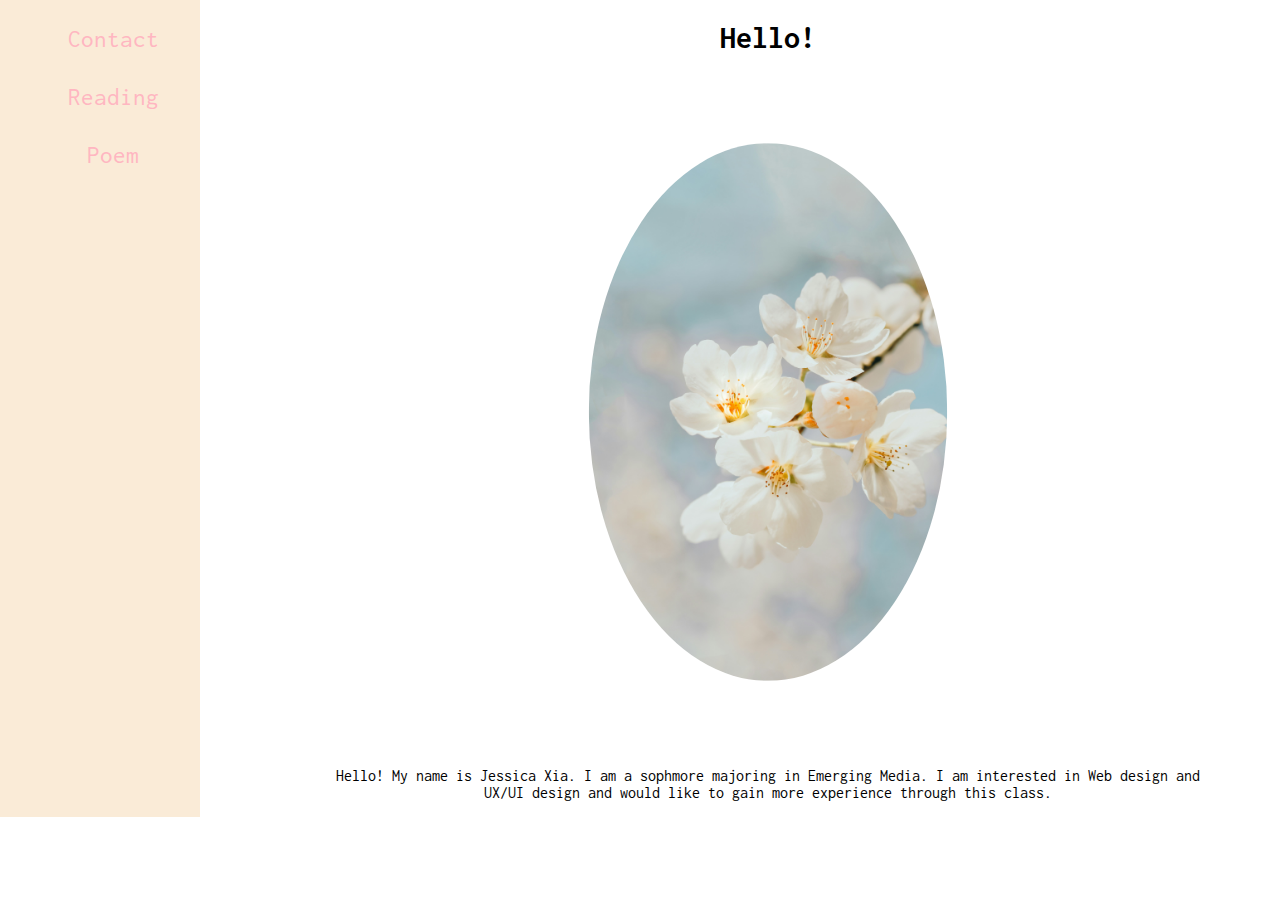
==== index.html @ 6eded2b3 "Add files via upload" ====
<!doctype html>
<html>
	<head>
		<meta charset="utf-8">
		<title>My Website</title>
    	<link href="../CSS/webpage_1.css" rel="stylesheet" type="text/css">
		<link rel="stylesheet" href="https://fonts.googleapis.com/css?family=Inconsolata">
		<meta name="viewport" content="width=device-width, initial-scale=1">
	</head>

	<body>
		<div class="grid">
			<div class="sidenav">
				<a href="myContactPage.html">Contact</a>
				<a href="webpage_2.html">Reading</a>
				<a href="poem.html">Poem</a>
			</div>

			<div id ="mobileNav">
			  <div class="mobileNavBar">
				  <div id="hamburgerDiv">
					  <button id="hamburgerBtn" onclick="myDropdownFunction()">&#9776;</button>
				  </div>

				  <div>
					<a href="myContactPage.html" class="theLinks">Contact</a>
					<a href="webpage_2.html" class="theLinks">Reading</a>
					<a href="poem.html" class="theLinks">Poem</a>
				  </div>

			  </div>
			</div>
			
			<div>
				<h1>Hello!</h1>
				<img width="50%" src="../j-lee-yRXuXvy4sQ4-unsplash.jpg" alt="image of white flowers">

				<!--This is a basic introduction of myself-->
				<p>Hello! My name is Jessica Xia. I am a sophmore majoring in Emerging Media. I am interested in Web design and UX/UI design and would like to gain more experience through this class.
				</p>
				
			</div>

		</div>
	</body>
</html>

<script>
   function myDropdownFunction() {
      var linksDiv = document.getElementById("theLinks");
      if (linksDiv.style.display === "block") {
        linksDiv.style.display = "none";
      }
		else {
        linksDiv.style.display = "block";
      }
    }
</script>
---- CSS/webpage_1.css ----
@charset "utf-8";
/* CSS Document */

.grid {
	display: grid;
	grid-template-columns: 25% 70%;
}

body{
	background-color: white;
	text-align: center;
	font-family: "Inconsolata",sans-serif;
	margin: 0px;
}

img{
	border-radius: 50%;
	transform: scale(0.8);
}

.sidenav {
  width: 200px;
  float: left;
  top: 0;
  left: 0;
  background-color: antiquewhite;
  overflow-x: hidden;
}

.sidenav a {
  padding: 6px 6px 6px 32px;
  text-decoration: none;
  font-size: 25px;
  color: lightpink;
  display: block;
  margin: 20px;
}

.sidenav a:hover {
  text-decoration: underline;
}

#hamburgerDiv {
    align-self: center;
	background-color: white;
    }

#hamburgerBtn {
	background-color: white;
	font-size: 32px;
	border: 1px;
    }

.theLinks {
	background-color: white;
	display: none;
	color: lightpink;
	text-align: center;
	text-decoration: none;
    }

.theLinks a {
	display: block;
	color: lightpink;
    }

.theLinks:hover {
	text-decoration: underline;
	}

#mobileNav {
	display: none;
	}

.mobileNavBar {
	background-color: white;
	position: relative;
	border: 1px;
	height: 50px;
	display: flex;
	justify-content: center;
    }

.mobileNavBar a { 
	display: block;
}
	
@media only screen and (max-width: 768px) {
	#mobileNav {
		display: block;
		}
	img {
		float: right;
		}
	.sidenav {
		display: none;
	}
	body {
		margin-left: auto;
	}
	p {
    padding: 20px;
	}
	
}
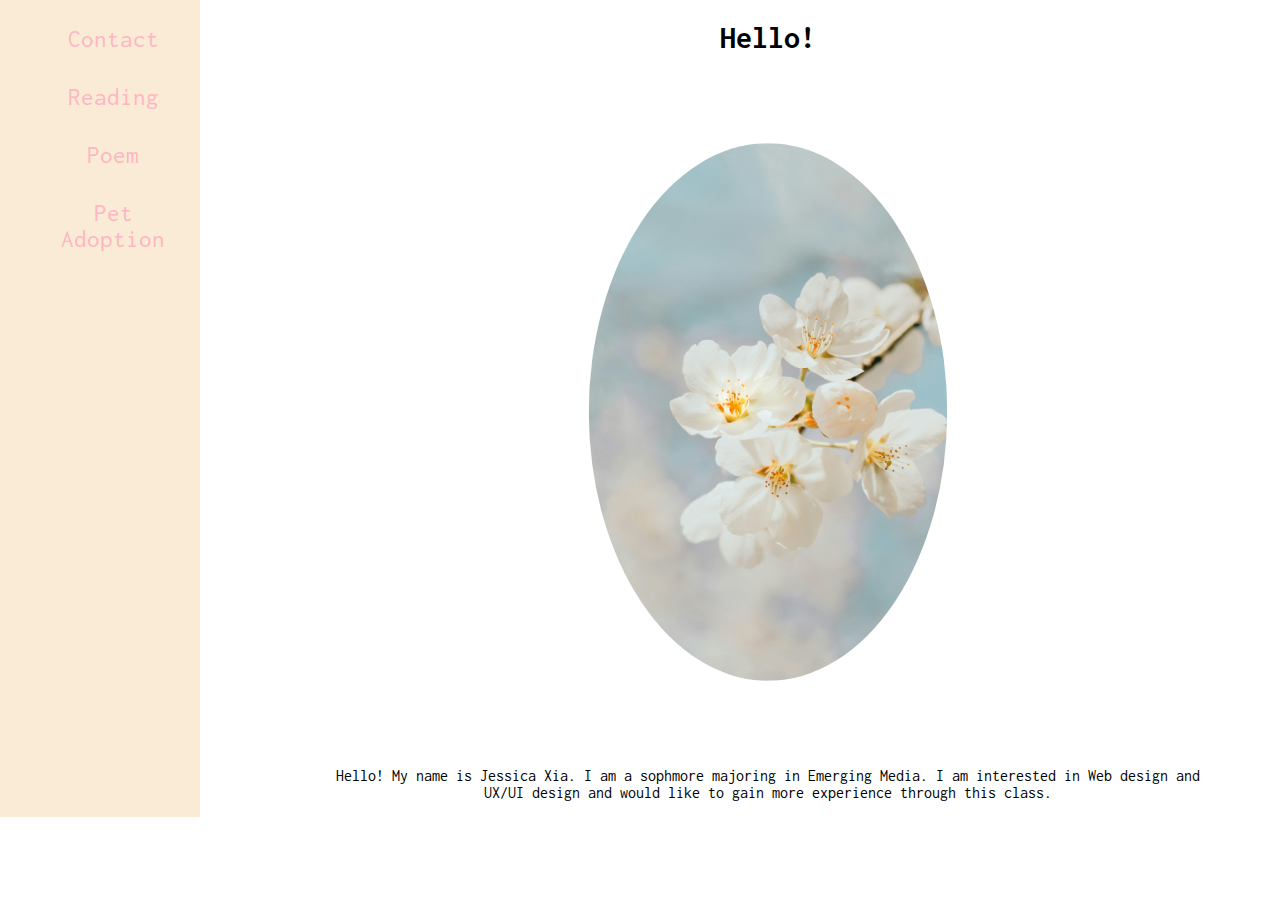
==== commit 4afde21f: "Add files via upload" ====
--- a/index.html
+++ b/index.html
@@ -3,7 +3,7 @@
 	<head>
 		<meta charset="utf-8">
 		<title>My Website</title>
-    	<link href="../CSS/webpage_1.css" rel="stylesheet" type="text/css">
+    	<link href="CSS/webpage_1.css" rel="stylesheet" type="text/css">
 		<link rel="stylesheet" href="https://fonts.googleapis.com/css?family=Inconsolata">
 		<meta name="viewport" content="width=device-width, initial-scale=1">
 	</head>
@@ -11,9 +11,10 @@
 	<body>
 		<div class="grid">
 			<div class="sidenav">
-				<a href="myContactPage.html">Contact</a>
-				<a href="webpage_2.html">Reading</a>
-				<a href="poem.html">Poem</a>
+				<a href="HTML/my_contact_page.html">Contact</a>
+				<a href="HTML/webpage_2.html">Reading</a>
+				<a href="HTML/poem.html">Poem</a>
+				<a href="HTML/pet_adoption.html">Pet Adoption</a>
 			</div>
 
 			<div id ="mobileNav">
@@ -23,9 +24,9 @@
 				  </div>
 
 				  <div>
-					<a href="myContactPage.html" class="theLinks">Contact</a>
-					<a href="webpage_2.html" class="theLinks">Reading</a>
-					<a href="poem.html" class="theLinks">Poem</a>
+					<a href="HTML/myContactPage.html" class="theLinks">Contact</a>
+					<a href="HTML/webpage_2.html" class="theLinks">Reading</a>
+					<a href="HTML/poem.html" class="theLinks">Poem</a>
 				  </div>
 
 			  </div>
@@ -33,7 +34,7 @@
 			
 			<div>
 				<h1>Hello!</h1>
-				<img width="50%" src="../j-lee-yRXuXvy4sQ4-unsplash.jpg" alt="image of white flowers">
+				<img width="50%" src="images/j-lee-yRXuXvy4sQ4-unsplash.jpg" alt="image of white flowers">
 
 				<!--This is a basic introduction of myself-->
 				<p>Hello! My name is Jessica Xia. I am a sophmore majoring in Emerging Media. I am interested in Web design and UX/UI design and would like to gain more experience through this class.
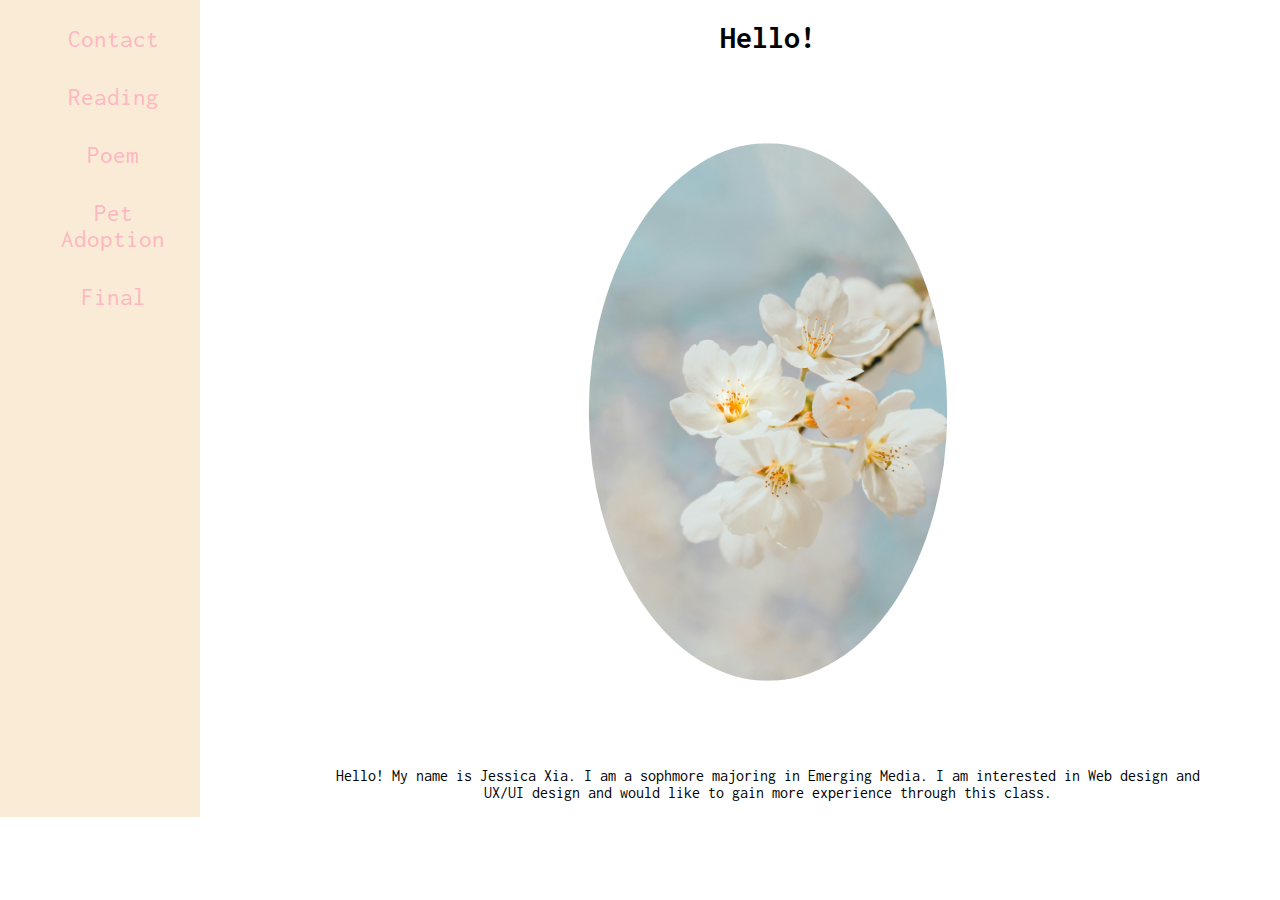
==== commit dd1b3c81: "Add files via upload" ====
--- a/index.html
+++ b/index.html
@@ -10,11 +10,12 @@
 
 	<body>
 		<div class="grid">
-			<div class="sidenav">
+			<div id="sidenav" class="sidenav">
 				<a href="HTML/my_contact_page.html">Contact</a>
 				<a href="HTML/webpage_2.html">Reading</a>
 				<a href="HTML/poem.html">Poem</a>
 				<a href="HTML/pet_adoption.html">Pet Adoption</a>
+				<a href="HTML/final_adventure.html">Final</a>
 			</div>
 
 			<div id ="mobileNav">
@@ -23,7 +24,7 @@
 					  <button id="hamburgerBtn" onclick="myDropdownFunction()">&#9776;</button>
 				  </div>
 
-				  <div>
+				  <div id="linksDiv" class="theLinks">
 					<a href="HTML/myContactPage.html" class="theLinks">Contact</a>
 					<a href="HTML/webpage_2.html" class="theLinks">Reading</a>
 					<a href="HTML/poem.html" class="theLinks">Poem</a>
@@ -48,12 +49,15 @@
 
 <script>
    function myDropdownFunction() {
-      var linksDiv = document.getElementById("theLinks");
-      if (linksDiv.style.display === "block") {
-        linksDiv.style.display = "none";
-      }
-		else {
-        linksDiv.style.display = "block";
-      }
+      var linksDiv = document.getElementById("linksDiv");
+      var hamburgerBtn = document.getElementById("hamburgerBtn");
+
+		if (linksDiv.style.display === "block") {
+			linksDiv.style.display = "none";
+			hamburgerBtn.classList.remove("active");
+		} else {
+			linksDiv.style.display = "block";
+			hamburgerBtn.classList.add("active");
+		}
     }
 </script>
--- a/CSS/webpage_1.css
+++ b/CSS/webpage_1.css
@@ -22,7 +22,7 @@
   width: 200px;
   float: left;
   top: 0;
-  left: 0;
+  left: 0px;
   background-color: antiquewhite;
   overflow-x: hidden;
 }
@@ -57,6 +57,7 @@
 	color: lightpink;
 	text-align: center;
 	text-decoration: none;
+	transition: display 0.3s ease-in-out;
     }
 
 .theLinks a {
